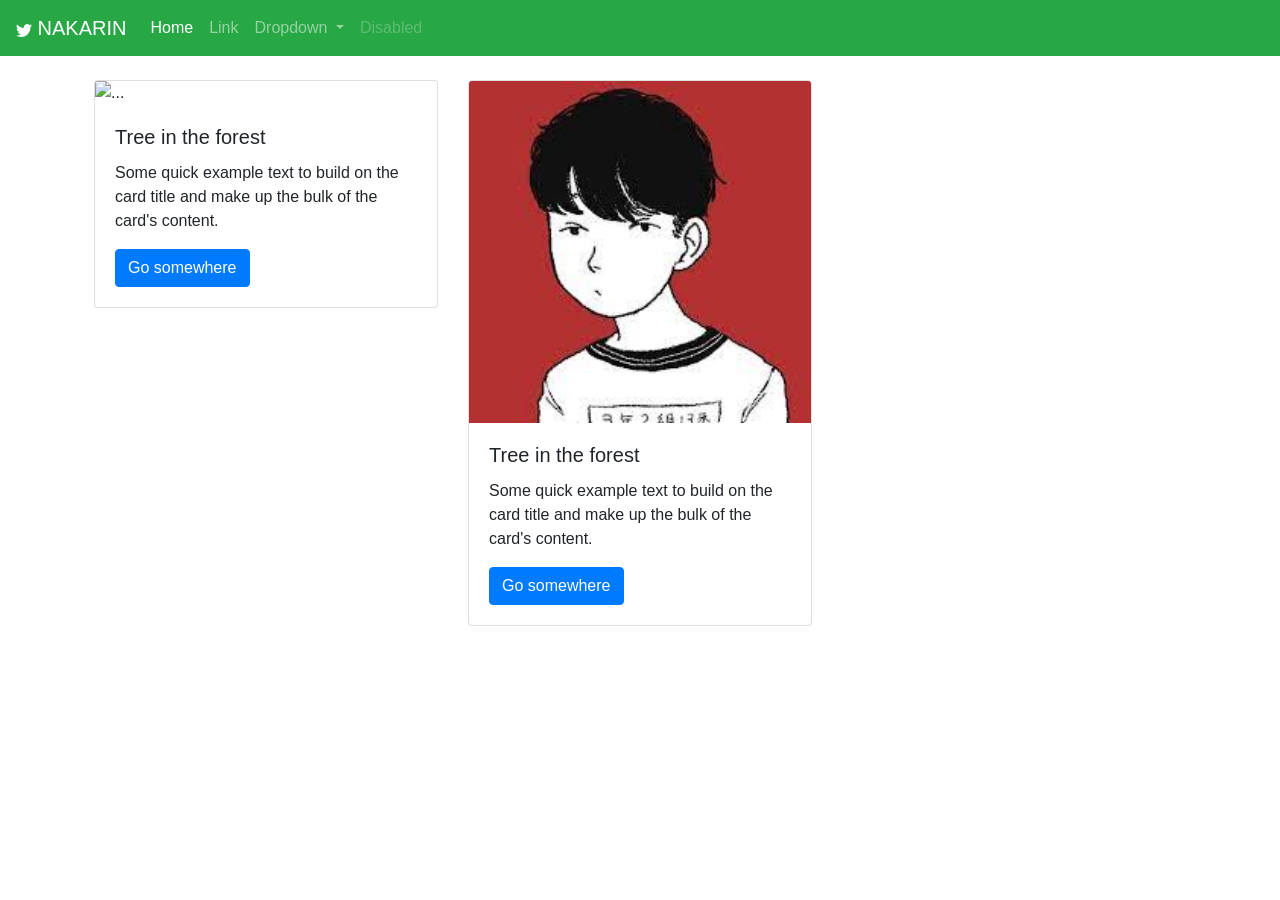
==== 21-web-bootstrap.html @ 3836f972 "Add files via upload" ====
<!DOCTYPE html>
<html lang="th">
<head>
    <meta charset="UTF-8">
    <meta http-equiv="X-UA-Compatible" content="IE=edge">
    <meta name="viewport" content="width=device-width, initial-scale=1.0">
    <link rel="stylesheet" href="https://cdn.jsdelivr.net/npm/bootstrap@4.6.0/dist/css/bootstrap.min.css" integrity="sha384-B0vP5xmATw1+K9KRQjQERJvTumQW0nPEzvF6L/Z6nronJ3oUOFUFpCjEUQouq2+l" crossorigin="anonymous">
    <title>21-web-bootstrap.html</title>
</head>
<body>
    
    <nav class="navbar navbar-expand-lg navbar-dark bg-success">
        <a class="navbar-brand" href="#">
            <svg xmlns="http://www.w3.org/2000/svg" width="16" height="16" fill="currentColor" class="bi bi-twitter" viewBox="0 0 16 16">
                <path d="M5.026 15c6.038 0 9.341-5.003 9.341-9.334 0-.14 0-.282-.006-.422A6.685 6.685 0 0 0 16 3.542a6.658 6.658 0 0 1-1.889.518 3.301 3.301 0 0 0 1.447-1.817 6.533 6.533 0 0 1-2.087.793A3.286 3.286 0 0 0 7.875 6.03a9.325 9.325 0 0 1-6.767-3.429 3.289 3.289 0 0 0 1.018 4.382A3.323 3.323 0 0 1 .64 6.575v.045a3.288 3.288 0 0 0 2.632 3.218 3.203 3.203 0 0 1-.865.115 3.23 3.23 0 0 1-.614-.057 3.283 3.283 0 0 0 3.067 2.277A6.588 6.588 0 0 1 .78 13.58a6.32 6.32 0 0 1-.78-.045A9.344 9.344 0 0 0 5.026 15z"/>
              </svg>
            NAKARIN</a>
        <button class="navbar-toggler" type="button" data-toggle="collapse" data-target="#navbarSupportedContent" aria-controls="navbarSupportedContent" aria-expanded="false" aria-label="Toggle navigation">
          <span class="navbar-toggler-icon"></span>
        </button>
      
        <div class="collapse navbar-collapse" id="navbarSupportedContent">
          <ul class="navbar-nav mr-auto">
            <li class="nav-item active">
              <a class="nav-link" href="#">Home <span class="sr-only">(current)</span></a>
            </li>
            <li class="nav-item">
              <a class="nav-link" href="#">Link</a>
            </li>
            <li class="nav-item dropdown">
              <a class="nav-link dropdown-toggle" href="#" id="navbarDropdown" role="button" data-toggle="dropdown" aria-haspopup="true" aria-expanded="false">
                Dropdown
              </a>
              <div class="dropdown-menu" aria-labelledby="navbarDropdown">
                <a class="dropdown-item" href="#">Action</a>
                <a class="dropdown-item" href="#">Another action</a>
                <div class="dropdown-divider"></div>
                <a class="dropdown-item" href="#">Something else here</a>
              </div>
            </li>
            <li class="nav-item">
              <a class="nav-link disabled" href="#" tabindex="-1" aria-disabled="true">Disabled</a>
            </li>
          </ul>
          <!-- <form class="form-inline my-2 my-lg-0">
            <input class="form-control mr-sm-2" type="search" placeholder="Search" aria-label="Search">
            <button class="btn btn-outline-success my-2 my-sm-0" type="submit">Search</button>
          </form> -->
        </div>
      </nav>

      
<div class="container p-4">
    <div class="row">
        <div class="col-sm-4">
          <div class="card">
            <img src="https://cf.shopee.co.th/file/2ee7b4b758014e291d6376fec5f3c65b_tn" class="card-img-top" alt="...">
            <div class="card-body">
              <h5 class="card-title">Tree in the forest</h5>
              <p class="card-text">Some quick example text to build on the card title and make up the bulk of the card's content.</p>
              <a href="#" class="btn btn-primary">Go somewhere</a>
            </div>
          </div>
        </div>
        <div class="col-sm-4">
            <div class="card">
                <img src="[data-uri]" class="card-img-top" alt="...">
                <div class="card-body">
                  <h5 class="card-title">Tree in the forest</h5>
                  <p class="card-text">Some quick example text to build on the card title and make up the bulk of the card's content.</p>
                  <a href="#" class="btn btn-primary">Go somewhere</a>
                </div>
              </div>
        </div>
      </div>
</div>

    <script src="https://code.jquery.com/jquery-3.5.1.slim.min.js" integrity="sha384-DfXdz2htPH0lsSSs5nCTpuj/zy4C+OGpamoFVy38MVBnE+IbbVYUew+OrCXaRkfj" crossorigin="anonymous"></script>
    <script src="https://cdn.jsdelivr.net/npm/bootstrap@4.6.0/dist/js/bootstrap.bundle.min.js" integrity="sha384-Piv4xVNRyMGpqkS2by6br4gNJ7DXjqk09RmUpJ8jgGtD7zP9yug3goQfGII0yAns" crossorigin="anonymous"></script>

</body>
</html>
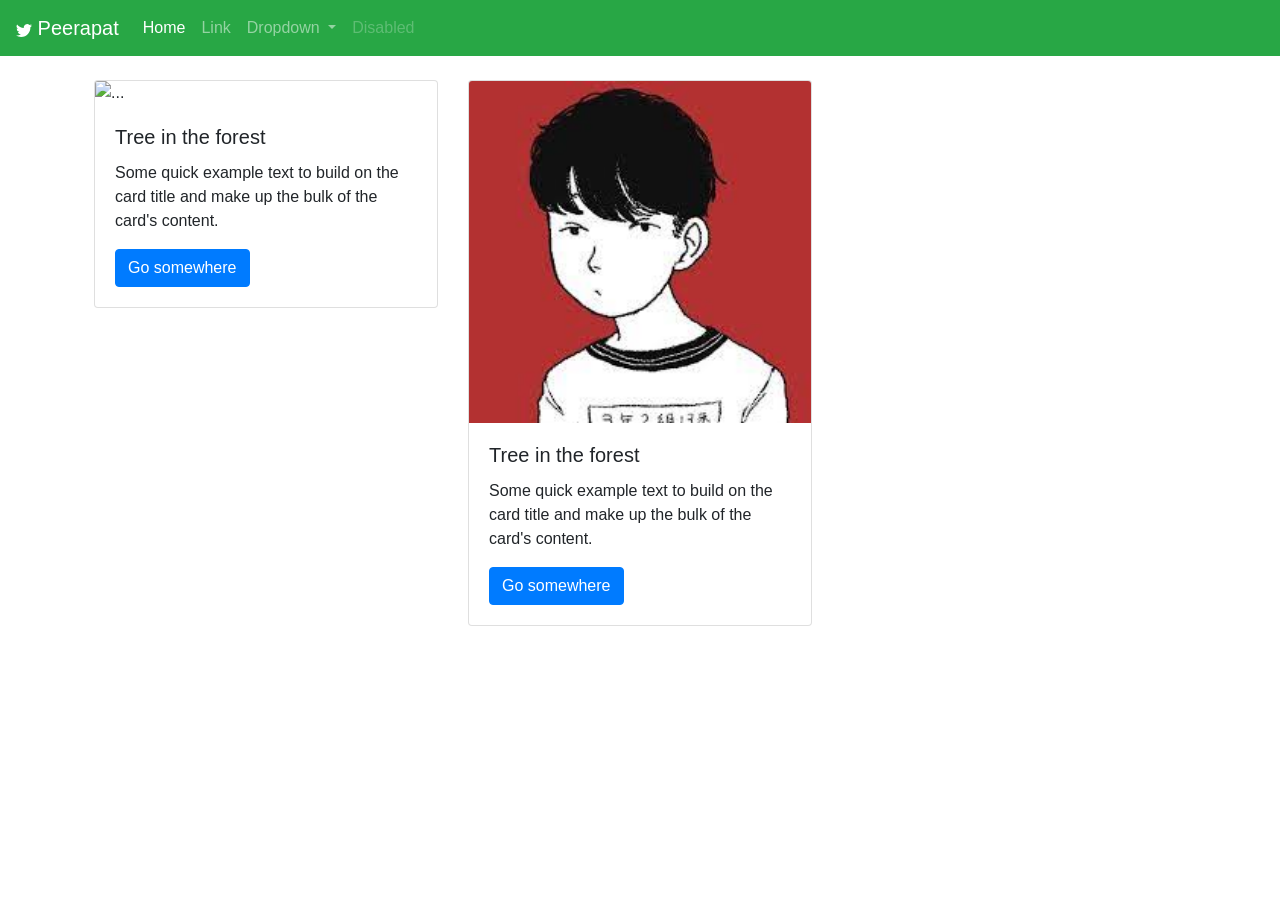
==== commit dedc5ea8: "Update 21-web-bootstrap.html" ====
--- a/21-web-bootstrap.html
+++ b/21-web-bootstrap.html
@@ -14,7 +14,7 @@
             <svg xmlns="http://www.w3.org/2000/svg" width="16" height="16" fill="currentColor" class="bi bi-twitter" viewBox="0 0 16 16">
                 <path d="M5.026 15c6.038 0 9.341-5.003 9.341-9.334 0-.14 0-.282-.006-.422A6.685 6.685 0 0 0 16 3.542a6.658 6.658 0 0 1-1.889.518 3.301 3.301 0 0 0 1.447-1.817 6.533 6.533 0 0 1-2.087.793A3.286 3.286 0 0 0 7.875 6.03a9.325 9.325 0 0 1-6.767-3.429 3.289 3.289 0 0 0 1.018 4.382A3.323 3.323 0 0 1 .64 6.575v.045a3.288 3.288 0 0 0 2.632 3.218 3.203 3.203 0 0 1-.865.115 3.23 3.23 0 0 1-.614-.057 3.283 3.283 0 0 0 3.067 2.277A6.588 6.588 0 0 1 .78 13.58a6.32 6.32 0 0 1-.78-.045A9.344 9.344 0 0 0 5.026 15z"/>
               </svg>
-            NAKARIN</a>
+            Peerapat</a>
         <button class="navbar-toggler" type="button" data-toggle="collapse" data-target="#navbarSupportedContent" aria-controls="navbarSupportedContent" aria-expanded="false" aria-label="Toggle navigation">
           <span class="navbar-toggler-icon"></span>
         </button>
@@ -79,4 +79,4 @@
     <script src="https://cdn.jsdelivr.net/npm/bootstrap@4.6.0/dist/js/bootstrap.bundle.min.js" integrity="sha384-Piv4xVNRyMGpqkS2by6br4gNJ7DXjqk09RmUpJ8jgGtD7zP9yug3goQfGII0yAns" crossorigin="anonymous"></script>
 
 </body>
-</html>+</html>
